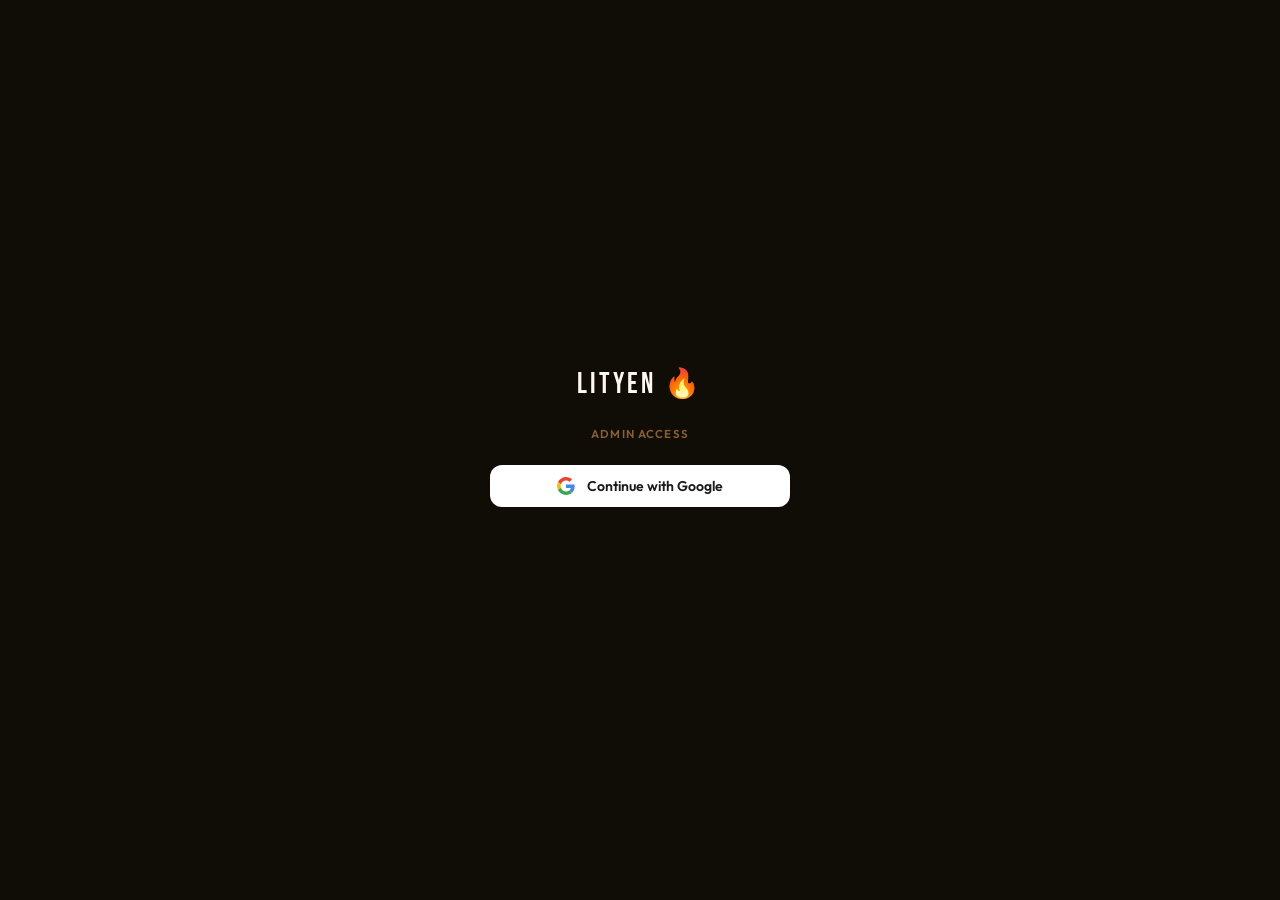
==== admin.html @ 9eb3f81e "Add files via upload" ====
<!DOCTYPE html>
<html lang="en">
<head>
<meta charset="UTF-8">
<meta name="viewport" content="width=device-width, initial-scale=1.0">
<title>lityen — admin</title>
<link href="https://fonts.googleapis.com/css2?family=Bebas+Neue&family=Outfit:wght@300;400;500;600;700&display=swap" rel="stylesheet">
<link rel="stylesheet" href="css/style.css">
<style>
  /* GATE */
  .gate {
    position: fixed; inset: 0; z-index: 999;
    background: var(--bg);
    display: flex; align-items: center; justify-content: center;
  }
  .gate-box {
    display: flex; flex-direction: column; align-items: center;
    gap: 1rem; width: 300px; text-align: center;
  }
  .gate-logo {
    font-family: 'Bebas Neue', sans-serif;
    font-size: 1.8rem; letter-spacing: 0.1em; margin-bottom: 0.5rem;
  }
  .gate-sub {
    font-size: 0.72rem; color: var(--text3);
    text-transform: uppercase; letter-spacing: 0.1em; font-weight: 600;
  }
  .google-btn {
    display: flex; align-items: center; justify-content: center; gap: 0.75rem;
    width: 100%; padding: 0.75rem 1.25rem;
    background: #fff; border: none; border-radius: 12px;
    color: #1a1a1a; font-family: 'Outfit', sans-serif;
    font-size: 0.88rem; font-weight: 600; cursor: pointer;
    transition: opacity 0.2s; margin-top: 0.5rem;
  }
  .google-btn:hover { opacity: 0.9; }
  .google-btn svg { flex-shrink: 0; }
  .gate-error {
    font-size: 0.72rem; color: var(--danger); min-height: 1em;
  }

  /* ADMIN UI */
  .main { padding: 1.5rem 1.75rem 3rem; position: relative; z-index: 1; }
  .admin-list { display: flex; flex-direction: column; gap: 0.5rem; }
  .admin-row {
    display: flex; align-items: center; gap: 0.9rem;
    background: var(--bg2); border: 1px solid var(--border);
    border-radius: 12px; padding: 0.7rem 0.9rem;
    transition: border-color 0.2s;
  }
  .admin-row:hover { border-color: var(--border-hover); }
  .admin-thumb {
    width: 54px; height: 54px; border-radius: 8px;
    background: var(--bg3); flex-shrink: 0;
    display: flex; align-items: center; justify-content: center;
    font-size: 1.3rem; overflow: hidden;
  }
  .admin-thumb img { width: 100%; height: 100%; object-fit: cover; }
  .admin-info { flex: 1; min-width: 0; }
  .admin-name { font-size: 0.86rem; font-weight: 600; white-space: nowrap; overflow: hidden; text-overflow: ellipsis; }
  .admin-meta { font-size: 0.68rem; color: var(--text3); margin-top: 0.15rem; }
  .admin-dots { display: flex; gap: 0.3rem; margin-top: 0.35rem; flex-wrap: wrap; }
  .dot { font-size: 0.58rem; padding: 0.08rem 0.42rem; border-radius: 100px; border: 1px solid var(--border); color: var(--text3); }
  .dot-litbuy { border-color: var(--orange-border); color: var(--orange); }
  .admin-actions { display: flex; gap: 0.4rem; flex-shrink: 0; }
  .user-pill {
    display: flex; align-items: center; gap: 0.5rem;
    font-size: 0.72rem; color: var(--text3);
  }
  .user-pill img { width: 24px; height: 24px; border-radius: 100px; }
  .signout-btn {
    font-size: 0.68rem; color: var(--text3); background: none;
    border: 1px solid var(--border); border-radius: 100px;
    padding: 0.2rem 0.6rem; cursor: pointer; transition: all 0.2s;
    font-family: 'Outfit', sans-serif;
  }
  .signout-btn:hover { color: var(--danger); border-color: rgba(255,94,125,0.3); }
</style>
</head>
<body>
<div class="orb-a"></div>
<div class="orb-b"></div>

<!-- GATE -->
<div class="gate" id="gate">
  <div class="gate-box">
    <div class="gate-logo">lityen 🔥</div>
    <div class="gate-sub">admin access</div>
    <button class="google-btn" id="googleBtn" onclick="signIn()">
      <svg width="18" height="18" viewBox="0 0 48 48">
        <path fill="#EA4335" d="M24 9.5c3.54 0 6.71 1.22 9.21 3.6l6.85-6.85C35.9 2.38 30.47 0 24 0 14.62 0 6.51 5.38 2.56 13.22l7.98 6.19C12.43 13.72 17.74 9.5 24 9.5z"/>
        <path fill="#4285F4" d="M46.98 24.55c0-1.57-.15-3.09-.38-4.55H24v9.02h12.94c-.58 2.96-2.26 5.48-4.78 7.18l7.73 6c4.51-4.18 7.09-10.36 7.09-17.65z"/>
        <path fill="#FBBC05" d="M10.53 28.59c-.48-1.45-.76-2.99-.76-4.59s.27-3.14.76-4.59l-7.98-6.19C.92 16.46 0 20.12 0 24c0 3.88.92 7.54 2.56 10.78l7.97-6.19z"/>
        <path fill="#34A853" d="M24 48c6.48 0 11.93-2.13 15.89-5.81l-7.73-6c-2.18 1.48-4.97 2.35-8.16 2.35-6.26 0-11.57-4.22-13.47-9.91l-7.98 6.19C6.51 42.62 14.62 48 24 48z"/>
      </svg>
      Continue with Google
    </button>
    <div class="gate-error" id="gateError"></div>
  </div>
</div>

<!-- ADMIN UI -->
<div id="adminUI" style="display:none">
  <header class="header">
    <div class="header-inner">
      <a href="index.html" class="logo">lityen 🔥</a>
      <div class="header-right">
        <div class="user-pill">
          <img id="userAvatar" src="" alt="">
          <button class="signout-btn" onclick="signOut()">sign out</button>
        </div>
        <a href="catalog.html" class="nav-link">view catalog ↗</a>
        <button class="btn btn-accent btn-sm" onclick="openModal()">+ add item</button>
      </div>
    </div>
  </header>

  <main class="main">
    <div class="admin-list" id="adminList">
      <div class="loading-state"><div class="spinner"></div><span>loading...</span></div>
    </div>
  </main>

  <!-- MODAL -->
  <div class="overlay" id="overlay">
    <div class="modal">
      <div class="modal-title" id="modalTitle">Add item</div>

      <div class="form-row">
        <div class="field"><label>Name *</label><input id="f-name" type="text" placeholder="Jordan 4 Bred Reimagined"></div>
        <div class="field"><label>Category *</label>
          <select id="f-cat">
            <option>Shoes</option><option>Hoodies</option><option>Tops</option>
            <option>Pants</option><option>Jackets</option><option>Bags</option>
            <option>Accessories</option><option>Other</option>
          </select>
        </div>
      </div>

      <div class="form-row">
        <div class="field"><label>Price</label><input id="f-price" type="text" placeholder="¥320"></div>
        <div class="field"><label>Tags (comma separated)</label><input id="f-tags" type="text" placeholder="nike, jordan, fire"></div>
      </div>

      <div class="field"><label>Litbuy Link</label><input id="f-litbuy" type="text" placeholder="https://litbuy.com/..."></div>
      <div class="form-row">
        <div class="field"><label>Weidian Link</label><input id="f-weidian" type="text" placeholder="https://weidian.com/..."></div>
        <div class="field"><label>Taobao Link</label><input id="f-taobao" type="text" placeholder="https://item.taobao.com/..."></div>
      </div>
      <div class="field"><label>1688 Link</label><input id="f-1688" type="text" placeholder="https://detail.1688.com/..."></div>
      <div class="field"><label>Main image URL</label><input id="f-img" type="text" placeholder="https://..."></div>
      <div class="field"><label>QC image URLs (one per line)</label><textarea id="f-qc" placeholder="https://...&#10;https://..."></textarea></div>
      <div class="field"><label>Notes</label><textarea id="f-notes" placeholder="TTS, great quality, ships in 3-5 days..."></textarea></div>

      <div class="form-row">
        <div class="field"><label>New drop badge?</label>
          <select id="f-new"><option value="false">No</option><option value="true">Yes</option></select>
        </div>
        <div class="field"><label>Seen on video?</label>
          <select id="f-seen"><option value="false">No</option><option value="true">Yes 🎬</option></select>
        </div>
      </div>

      <div class="modal-actions">
        <button class="btn btn-danger" id="deleteBtn" style="display:none;margin-right:auto" onclick="deleteItem()">delete</button>
        <button class="btn btn-outline" onclick="closeModal()">cancel</button>
        <button class="btn btn-accent" id="saveBtn" onclick="saveItem()">save item</button>
      </div>
    </div>
  </div>
</div>

<script type="module">
import { initializeApp } from "https://www.gstatic.com/firebasejs/11.0.0/firebase-app.js";
import {
  getAuth, GoogleAuthProvider, signInWithPopup, signOut as fbSignOut, onAuthStateChanged
} from "https://www.gstatic.com/firebasejs/11.0.0/firebase-auth.js";
import {
  getFirestore, collection, getDocs, addDoc, updateDoc, deleteDoc,
  doc, query, orderBy, serverTimestamp
} from "https://www.gstatic.com/firebasejs/11.0.0/firebase-firestore.js";

const ALLOWED_EMAIL = 'yani.abdelli6@gmail.com';

const app = initializeApp({
  apiKey: "AIzaSyBo-hOtlG2aptuJ71LCoAd1BgVUINg3uvE",
  authDomain: "lityenn.firebaseapp.com",
  projectId: "lityenn",
  storageBucket: "lityenn.firebasestorage.app",
  messagingSenderId: "1074230941679",
  appId: "1:1074230941679:web:03091885d3e62d4b0a881a"
});

const auth = getAuth(app);
const db   = getFirestore(app);
const provider = new GoogleAuthProvider();

let items = [];
let editingId = null;

// Auth state
onAuthStateChanged(auth, user => {
  if (user && user.email === ALLOWED_EMAIL) {
    document.getElementById('gate').style.display = 'none';
    document.getElementById('adminUI').style.display = 'block';
    document.getElementById('userAvatar').src = user.photoURL || '';
    loadItems();
  } else if (user) {
    // wrong account
    fbSignOut(auth);
    document.getElementById('gateError').textContent = 'Access denied. Wrong Google account.';
  } else {
    document.getElementById('gate').style.display = 'flex';
    document.getElementById('adminUI').style.display = 'none';
  }
});

window.signIn = async () => {
  try {
    document.getElementById('gateError').textContent = '';
    await signInWithPopup(auth, provider);
  } catch(e) {
    document.getElementById('gateError').textContent = 'Sign in failed. Try again.';
  }
};

window.signOut = () => fbSignOut(auth);

async function loadItems() {
  try {
    const snap = await getDocs(query(collection(db, 'items'), orderBy('createdAt', 'desc')));
    items = snap.docs.map(d => ({ id: d.id, ...d.data() }));
    renderList();
  } catch(e) {
    document.getElementById('adminList').innerHTML =
      `<div class="loading-state" style="color:var(--danger)">Error: ${e.message}</div>`;
  }
}

function renderList() {
  const el = document.getElementById('adminList');
  if (!items.length) {
    el.innerHTML = `<div class="loading-state">no items yet — add your first drop!</div>`;
    return;
  }
  el.innerHTML = items.map(item => `
    <div class="admin-row">
      <div class="admin-thumb">
        ${item.img ? `<img src="${item.img}" alt="">` : '📦'}
      </div>
      <div class="admin-info">
        <div class="admin-name">${item.name}</div>
        <div class="admin-meta">${item.category || '—'} · ${item.price || 'no price'}</div>
        <div class="admin-dots">
          ${item.litbuy     ? `<span class="dot dot-litbuy">litbuy</span>` : ''}
          ${item.weidian    ? `<span class="dot">weidian</span>` : ''}
          ${item.taobao     ? `<span class="dot">taobao</span>`  : ''}
          ${item._1688      ? `<span class="dot">1688</span>`    : ''}
          ${item.isNew      ? `<span class="dot">new</span>`     : ''}
          ${item.seenOnVideo ? `<span class="dot">🎬</span>`    : ''}
        </div>
      </div>
      <div class="admin-actions">
        <a class="btn btn-outline btn-sm" href="item.html?id=${item.id}" target="_blank">view ↗</a>
        <button class="btn btn-sm" style="border:1px solid var(--accent-border);color:var(--accent);background:transparent"
          onclick="openEdit('${item.id}')">edit</button>
      </div>
    </div>
  `).join('');
}

window.openModal = () => {
  editingId = null;
  document.getElementById('modalTitle').textContent = 'Add item';
  document.getElementById('deleteBtn').style.display = 'none';
  ['f-name','f-price','f-tags','f-litbuy','f-weidian','f-taobao','f-1688','f-img','f-qc','f-notes'].forEach(id => {
    document.getElementById(id).value = '';
  });
  document.getElementById('f-cat').value  = 'Shoes';
  document.getElementById('f-new').value  = 'false';
  document.getElementById('f-seen').value = 'false';
  document.getElementById('overlay').classList.add('open');
};

window.openEdit = (id) => {
  editingId = id;
  const item = items.find(i => i.id === id);
  document.getElementById('modalTitle').textContent = 'Edit item';
  document.getElementById('deleteBtn').style.display = 'block';
  document.getElementById('f-name').value    = item.name    || '';
  document.getElementById('f-cat').value     = item.category|| 'Shoes';
  document.getElementById('f-price').value   = item.price   || '';
  document.getElementById('f-tags').value    = (item.tags   || []).join(', ');
  document.getElementById('f-litbuy').value  = item.litbuy  || '';
  document.getElementById('f-weidian').value = item.weidian || '';
  document.getElementById('f-taobao').value  = item.taobao  || '';
  document.getElementById('f-1688').value    = item._1688   || '';
  document.getElementById('f-img').value     = item.img     || '';
  document.getElementById('f-qc').value      = (item.qc     || []).join('\n');
  document.getElementById('f-notes').value   = item.notes   || '';
  document.getElementById('f-new').value     = String(item.isNew       || false);
  document.getElementById('f-seen').value    = String(item.seenOnVideo || false);
  document.getElementById('overlay').classList.add('open');
};

window.closeModal = () => document.getElementById('overlay').classList.remove('open');

window.saveItem = async () => {
  const name = document.getElementById('f-name').value.trim();
  if (!name) { alert('Name is required'); return; }
  const btn = document.getElementById('saveBtn');
  btn.textContent = 'saving…'; btn.disabled = true;

  const data = {
    name,
    category:    document.getElementById('f-cat').value,
    price:       document.getElementById('f-price').value.trim(),
    tags:        document.getElementById('f-tags').value.split(',').map(t => t.trim()).filter(Boolean),
    litbuy:      document.getElementById('f-litbuy').value.trim(),
    weidian:     document.getElementById('f-weidian').value.trim(),
    taobao:      document.getElementById('f-taobao').value.trim(),
    _1688:       document.getElementById('f-1688').value.trim(),
    img:         document.getElementById('f-img').value.trim(),
    qc:          document.getElementById('f-qc').value.split('\n').map(u => u.trim()).filter(Boolean),
    notes:       document.getElementById('f-notes').value.trim(),
    isNew:       document.getElementById('f-new').value  === 'true',
    seenOnVideo: document.getElementById('f-seen').value === 'true',
  };

  try {
    if (editingId) {
      await updateDoc(doc(db, 'items', editingId), data);
    } else {
      await addDoc(collection(db, 'items'), { ...data, createdAt: serverTimestamp() });
    }
    closeModal();
    await loadItems();
  } catch(e) { alert('Error: ' + e.message); }

  btn.textContent = 'save item'; btn.disabled = false;
};

window.deleteItem = async () => {
  if (!confirm('Delete this item?')) return;
  try {
    await deleteDoc(doc(db, 'items', editingId));
    closeModal();
    await loadItems();
  } catch(e) { alert('Error: ' + e.message); }
};

document.getElementById('overlay').addEventListener('click', e => {
  if (e.target === e.currentTarget) closeModal();
});
</script>
</body>
</html>
---- css/style.css ----
@import url('https://fonts.googleapis.com/css2?family=Bebas+Neue&family=Outfit:wght@300;400;500;600;700&display=swap');

*, *::before, *::after { box-sizing: border-box; margin: 0; padding: 0; }

:root {
  --bg:      #100c06;
  --bg2:     #1a1408;
  --bg3:     #231b0a;
  --bg4:     #2e230c;
  --border:       rgba(255, 190, 80, 0.12);
  --border-hover: rgba(255, 190, 80, 0.40);
  --accent:       #ffb830;
  --accent-dim:   rgba(255, 184, 48, 0.14);
  --accent-border:rgba(255, 184, 48, 0.35);
  --text:    #fff8ee;
  --text2:   #c8a060;
  --text3:   #8a6030;
  --danger:  #ff5e7d;
  --success: #4dffa0;
  --orange:  #ff6b1a;
  --orange-bg:    rgba(255, 107, 26, 0.13);
  --orange-border:rgba(255, 107, 26, 0.35);
}

html { scroll-behavior: smooth; }

body {
  font-family: 'Outfit', sans-serif;
  background: var(--bg);
  color: var(--text);
  min-height: 100vh;
  overflow-x: hidden;
}

/* grain overlay */
body::before {
  content: '';
  position: fixed; inset: 0; z-index: 0; pointer-events: none;
  background-image: url("data:image/svg+xml,%3Csvg xmlns='http://www.w3.org/2000/svg' width='200' height='200'%3E%3Cfilter id='n'%3E%3CfeTurbulence type='fractalNoise' baseFrequency='0.9' numOctaves='4' stitchTiles='stitch'/%3E%3C/filter%3E%3Crect width='200' height='200' filter='url(%23n)' opacity='0.04'/%3E%3C/svg%3E");
}

.orb-a {
  position: fixed; top: -200px; left: -150px;
  width: 700px; height: 700px; border-radius: 50%;
  background: radial-gradient(circle, rgba(255,140,20,0.12) 0%, transparent 65%);
  pointer-events: none; z-index: 0;
}
.orb-b {
  position: fixed; bottom: -200px; right: -150px;
  width: 650px; height: 650px; border-radius: 50%;
  background: radial-gradient(circle, rgba(255,60,0,0.09) 0%, transparent 65%);
  pointer-events: none; z-index: 0;
}

/* ── HEADER ── */
.header {
  position: sticky; top: 0; z-index: 100;
  background: rgba(16,12,6,0.90);
  backdrop-filter: blur(20px);
  border-bottom: 1px solid var(--border);
}
.header-inner {
  display: flex; align-items: center; justify-content: space-between;
  padding: 0 1.75rem; height: 58px;
}
.logo {
  font-family: 'Bebas Neue', sans-serif;
  font-size: 1.55rem; letter-spacing: 0.09em;
  color: var(--text); text-decoration: none; line-height: 1;
}
.header-right { display: flex; align-items: center; gap: 1.25rem; }
.nav-link {
  font-size: 0.74rem; font-weight: 500;
  color: var(--text3); text-decoration: none; transition: color 0.2s;
}
.nav-link:hover { color: var(--accent); }

/* ── BUTTONS ── */
.btn {
  display: inline-flex; align-items: center; justify-content: center; gap: 0.4rem;
  font-family: 'Outfit', sans-serif; font-size: 0.8rem; font-weight: 600;
  padding: 0.55rem 1.3rem; border-radius: 100px; cursor: pointer;
  transition: all 0.2s; text-decoration: none; letter-spacing: 0.02em; border: none;
}
.btn-accent  { background: var(--accent); color: #100c06; }
.btn-accent:hover { opacity: 0.85; }
.btn-outline { background: transparent; border: 1px solid var(--border); color: var(--text2); }
.btn-outline:hover { border-color: var(--border-hover); color: var(--text); }
.btn-orange  { background: var(--orange-bg); border: 1px solid var(--orange-border); color: var(--orange); }
.btn-orange:hover { background: rgba(255,107,26,0.22); }
.btn-danger  { background: transparent; border: 1px solid rgba(255,94,125,0.3); color: var(--danger); }
.btn-danger:hover { background: rgba(255,94,125,0.1); }
.btn-sm { font-size: 0.7rem; padding: 0.28rem 0.7rem; }

/* ── SPINNER ── */
.spinner {
  width: 22px; height: 22px;
  border: 2px solid var(--border); border-top-color: var(--accent);
  border-radius: 50%; animation: spin 0.7s linear infinite; flex-shrink: 0;
}
@keyframes spin { to { transform: rotate(360deg); } }
.loading-state {
  display: flex; flex-direction: column; align-items: center;
  gap: 0.75rem; padding: 5rem 1rem;
  color: var(--text3); font-size: 0.8rem;
}

@keyframes fadeUp {
  from { opacity: 0; transform: translateY(14px); }
  to   { opacity: 1; transform: translateY(0); }
}


/* ── FORM FIELDS ── */
.field { margin-bottom: 0.8rem; }
.field label {
  display: block; font-size: 0.64rem; font-weight: 600;
  color: var(--text3); margin-bottom: 0.3rem;
  text-transform: uppercase; letter-spacing: 0.08em;
}
.field input, .field select, .field textarea {
  width: 100%; background: var(--bg3); border: 1px solid var(--border);
  border-radius: 10px; color: var(--text);
  font-family: 'Outfit', sans-serif; font-size: 0.84rem;
  padding: 0.52rem 0.85rem; outline: none; transition: border-color 0.2s;
}
.field input:focus, .field select:focus, .field textarea:focus { border-color: var(--accent); }
.field textarea { resize: vertical; min-height: 75px; }
.field select option { background: var(--bg2); }
.form-row { display: grid; grid-template-columns: 1fr 1fr; gap: 0.75rem; }

/* ── MODAL ── */
.overlay {
  display: none; position: fixed; inset: 0; z-index: 200;
  background: rgba(0,0,0,0.82); backdrop-filter: blur(10px);
  align-items: center; justify-content: center; padding: 1rem;
}
.overlay.open { display: flex; }
.modal {
  background: var(--bg2); border: 1px solid var(--border);
  border-radius: 18px; padding: 1.6rem;
  width: 100%; max-width: 540px; max-height: 90vh; overflow-y: auto;
}
.modal-title {
  font-family: 'Bebas Neue', sans-serif;
  font-size: 1.45rem; letter-spacing: 0.06em; margin-bottom: 1.1rem;
}
.modal-actions {
  display: flex; gap: 0.5rem; justify-content: flex-end;
  margin-top: 1.1rem; align-items: center;
}

/* ── GATE ── */
.gate {
  position: fixed; inset: 0; z-index: 999;
  background: var(--bg);
  display: flex; align-items: center; justify-content: center;
}
.gate-box {
  display: flex; flex-direction: column; align-items: center;
  gap: 0.8rem; width: 260px; text-align: center;
}
.gate-input {
  width: 100%; background: var(--bg3); border: 1px solid var(--border);
  border-radius: 12px; color: var(--text);
  font-family: 'Outfit', sans-serif; font-size: 0.9rem;
  padding: 0.65rem 1rem; outline: none; text-align: center; transition: border-color 0.2s;
}
.gate-input:focus { border-color: var(--accent); }
.gate-error { font-size: 0.7rem; color: var(--danger); min-height: 1em; }
.gate-label { font-size: 0.68rem; color: var(--text3); text-transform: uppercase; letter-spacing: 0.1em; font-weight: 600; }

@media (max-width: 600px) {
  .header-inner { padding: 0 1rem; }
  .form-row { grid-template-columns: 1fr; }
}
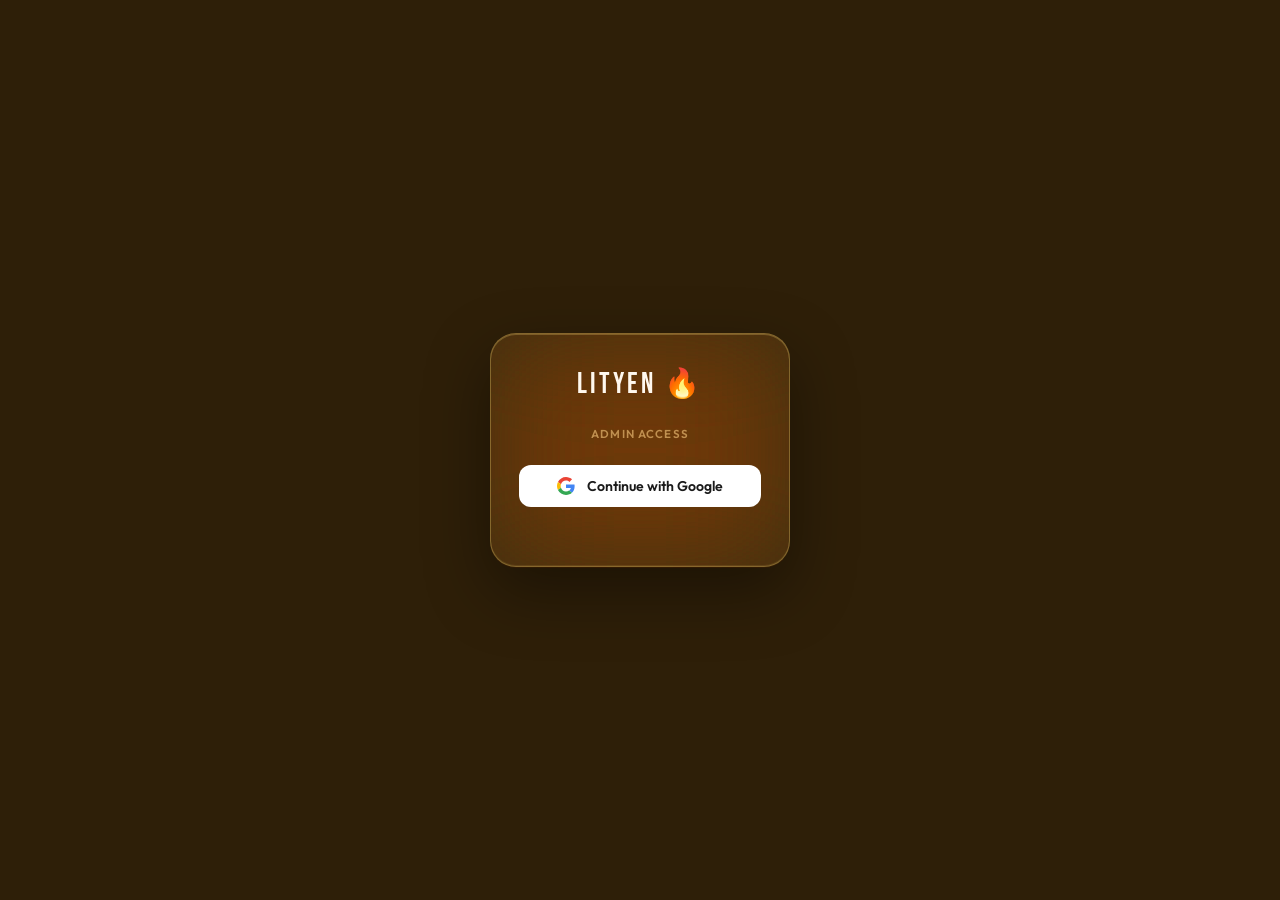
==== commit aa47721d: "Add files via upload" ====
--- a/admin.html
+++ b/admin.html
@@ -150,7 +150,7 @@
       <div class="field"><label>1688 Link</label><input id="f-1688" type="text" placeholder="https://detail.1688.com/..."></div>
       <div class="field"><label>Main image URL</label><input id="f-img" type="text" placeholder="https://..."></div>
       <div class="field"><label>QC image URLs (one per line)</label><textarea id="f-qc" placeholder="https://...&#10;https://..."></textarea></div>
-      <div class="field"><label>Notes</label><textarea id="f-notes" placeholder="TTS, great quality, ships in 3-5 days..."></textarea></div>
+      <div class="field"><label>Notes</label><textarea id="f-notes" rows="5" placeholder="TTS, great quality, ships in 3-5 days...&#10;Size up one for the boxy fit."></textarea></div>
 
       <div class="form-row">
         <div class="field"><label>New drop badge?</label>
@@ -354,4 +354,4 @@
 });
 </script>
 </body>
-</html>+</html>
--- a/css/style.css
+++ b/css/style.css
@@ -3,23 +3,23 @@
 *, *::before, *::after { box-sizing: border-box; margin: 0; padding: 0; }
 
 :root {
-  --bg:      #100c06;
-  --bg2:     #1a1408;
-  --bg3:     #231b0a;
-  --bg4:     #2e230c;
-  --border:       rgba(255, 190, 80, 0.12);
-  --border-hover: rgba(255, 190, 80, 0.40);
+  --bg:           #2e1f08;
+  --glass:        rgba(255, 220, 120, 0.10);
+  --glass-strong: rgba(255, 220, 120, 0.18);
+  --glass-hover:  rgba(255, 220, 120, 0.22);
+  --border:       rgba(255, 220, 120, 0.30);
+  --border-hover: rgba(255, 220, 120, 0.70);
   --accent:       #ffb830;
-  --accent-dim:   rgba(255, 184, 48, 0.14);
-  --accent-border:rgba(255, 184, 48, 0.35);
-  --text:    #fff8ee;
-  --text2:   #c8a060;
-  --text3:   #8a6030;
-  --danger:  #ff5e7d;
-  --success: #4dffa0;
-  --orange:  #ff6b1a;
-  --orange-bg:    rgba(255, 107, 26, 0.13);
-  --orange-border:rgba(255, 107, 26, 0.35);
+  --accent-dim:   rgba(255, 184, 48, 0.22);
+  --accent-border:rgba(255, 184, 48, 0.55);
+  --text:         #fff8ee;
+  --text2:        #f0c878;
+  --text3:        #c09050;
+  --danger:       #ff5e7d;
+  --success:      #4dffa0;
+  --orange:       #ff6b1a;
+  --orange-bg:    rgba(255, 107, 26, 0.18);
+  --orange-border:rgba(255, 107, 26, 0.50);
 }
 
 html { scroll-behavior: smooth; }
@@ -32,32 +32,43 @@
   overflow-x: hidden;
 }
 
-/* grain overlay */
+/* grain */
 body::before {
   content: '';
   position: fixed; inset: 0; z-index: 0; pointer-events: none;
   background-image: url("data:image/svg+xml,%3Csvg xmlns='http://www.w3.org/2000/svg' width='200' height='200'%3E%3Cfilter id='n'%3E%3CfeTurbulence type='fractalNoise' baseFrequency='0.9' numOctaves='4' stitchTiles='stitch'/%3E%3C/filter%3E%3Crect width='200' height='200' filter='url(%23n)' opacity='0.04'/%3E%3C/svg%3E");
 }
 
+/* orbs — bright enough to give glass something to blur against */
 .orb-a {
-  position: fixed; top: -200px; left: -150px;
-  width: 700px; height: 700px; border-radius: 50%;
-  background: radial-gradient(circle, rgba(255,140,20,0.12) 0%, transparent 65%);
+  position: fixed; top: -150px; left: -100px;
+  width: 800px; height: 800px; border-radius: 50%;
+  background: radial-gradient(circle, rgba(255,190,40,0.55) 0%, rgba(255,130,0,0.25) 40%, transparent 70%);
   pointer-events: none; z-index: 0;
 }
 .orb-b {
-  position: fixed; bottom: -200px; right: -150px;
-  width: 650px; height: 650px; border-radius: 50%;
-  background: radial-gradient(circle, rgba(255,60,0,0.09) 0%, transparent 65%);
+  position: fixed; bottom: -150px; right: -100px;
+  width: 750px; height: 750px; border-radius: 50%;
+  background: radial-gradient(circle, rgba(255,80,0,0.45) 0%, rgba(200,50,0,0.20) 40%, transparent 70%);
   pointer-events: none; z-index: 0;
 }
-
-/* ── HEADER ── */
+.orb-c {
+  position: fixed; top: 40%; left: 55%;
+  width: 500px; height: 500px; border-radius: 50%;
+  background: radial-gradient(circle, rgba(255,160,30,0.30) 0%, transparent 65%);
+  pointer-events: none; z-index: 0;
+}
+
+/* ── HEADER — iOS frosted bar ── */
 .header {
   position: sticky; top: 0; z-index: 100;
-  background: rgba(16,12,6,0.90);
-  backdrop-filter: blur(20px);
+  background: rgba(46,31,8,0.45);
+  backdrop-filter: blur(40px) saturate(2.5) brightness(1.3);
+  -webkit-backdrop-filter: blur(40px) saturate(2.5) brightness(1.3);
   border-bottom: 1px solid var(--border);
+  box-shadow:
+    0 1px 0 rgba(255,220,120,0.15),
+    0 4px 32px rgba(0,0,0,0.25);
 }
 .header-inner {
   display: flex; align-items: center; justify-content: space-between;
@@ -82,14 +93,20 @@
   padding: 0.55rem 1.3rem; border-radius: 100px; cursor: pointer;
   transition: all 0.2s; text-decoration: none; letter-spacing: 0.02em; border: none;
 }
-.btn-accent  { background: var(--accent); color: #100c06; }
-.btn-accent:hover { opacity: 0.85; }
-.btn-outline { background: transparent; border: 1px solid var(--border); color: var(--text2); }
-.btn-outline:hover { border-color: var(--border-hover); color: var(--text); }
-.btn-orange  { background: var(--orange-bg); border: 1px solid var(--orange-border); color: var(--orange); }
-.btn-orange:hover { background: rgba(255,107,26,0.22); }
-.btn-danger  { background: transparent; border: 1px solid rgba(255,94,125,0.3); color: var(--danger); }
-.btn-danger:hover { background: rgba(255,94,125,0.1); }
+.btn-accent { background: var(--accent); color: #1c1000; }
+.btn-accent:hover { opacity: 0.88; }
+.btn-outline {
+  background: var(--glass);
+  border: 1px solid var(--border);
+  color: var(--text2);
+  backdrop-filter: blur(20px) saturate(1.8);
+  -webkit-backdrop-filter: blur(20px) saturate(1.8);
+}
+.btn-outline:hover { background: var(--glass-hover); border-color: var(--border-hover); color: var(--text); }
+.btn-orange { background: var(--orange-bg); border: 1px solid var(--orange-border); color: var(--orange); }
+.btn-orange:hover { background: rgba(255,107,26,0.28); }
+.btn-danger { background: rgba(255,94,125,0.08); border: 1px solid rgba(255,94,125,0.35); color: var(--danger); }
+.btn-danger:hover { background: rgba(255,94,125,0.16); }
 .btn-sm { font-size: 0.7rem; padding: 0.28rem 0.7rem; }
 
 /* ── SPINNER ── */
@@ -104,12 +121,10 @@
   gap: 0.75rem; padding: 5rem 1rem;
   color: var(--text3); font-size: 0.8rem;
 }
-
 @keyframes fadeUp {
   from { opacity: 0; transform: translateY(14px); }
   to   { opacity: 1; transform: translateY(0); }
 }
-
 
 /* ── FORM FIELDS ── */
 .field { margin-bottom: 0.8rem; }
@@ -119,27 +134,42 @@
   text-transform: uppercase; letter-spacing: 0.08em;
 }
 .field input, .field select, .field textarea {
-  width: 100%; background: var(--bg3); border: 1px solid var(--border);
+  width: 100%;
+  background: var(--glass);
+  border: 1px solid var(--border);
   border-radius: 10px; color: var(--text);
   font-family: 'Outfit', sans-serif; font-size: 0.84rem;
-  padding: 0.52rem 0.85rem; outline: none; transition: border-color 0.2s;
-}
-.field input:focus, .field select:focus, .field textarea:focus { border-color: var(--accent); }
-.field textarea { resize: vertical; min-height: 75px; }
-.field select option { background: var(--bg2); }
+  padding: 0.52rem 0.85rem; outline: none; transition: all 0.2s;
+  backdrop-filter: blur(20px); -webkit-backdrop-filter: blur(20px);
+}
+.field input:focus, .field select:focus, .field textarea:focus {
+  border-color: var(--accent);
+  background: var(--glass-strong);
+  box-shadow: 0 0 0 3px rgba(255,184,48,0.12);
+}
+.field textarea { resize: vertical; min-height: 80px; }
+.field select option { background: #3a2a10; }
 .form-row { display: grid; grid-template-columns: 1fr 1fr; gap: 0.75rem; }
 
-/* ── MODAL ── */
+/* ── MODAL — iOS sheet ── */
 .overlay {
   display: none; position: fixed; inset: 0; z-index: 200;
-  background: rgba(0,0,0,0.82); backdrop-filter: blur(10px);
+  background: rgba(0,0,0,0.55);
+  backdrop-filter: blur(20px); -webkit-backdrop-filter: blur(20px);
   align-items: center; justify-content: center; padding: 1rem;
 }
 .overlay.open { display: flex; }
 .modal {
-  background: var(--bg2); border: 1px solid var(--border);
-  border-radius: 18px; padding: 1.6rem;
+  background: rgba(46,31,8,0.55);
+  backdrop-filter: blur(60px) saturate(2.5) brightness(1.4);
+  -webkit-backdrop-filter: blur(60px) saturate(2.5) brightness(1.4);
+  border: 1px solid var(--border);
+  border-radius: 22px; padding: 1.6rem;
   width: 100%; max-width: 540px; max-height: 90vh; overflow-y: auto;
+  box-shadow:
+    0 30px 80px rgba(0,0,0,0.45),
+    inset 0 1px 0 rgba(255,220,120,0.20),
+    inset 0 -1px 0 rgba(255,220,120,0.08);
 }
 .modal-title {
   font-family: 'Bebas Neue', sans-serif;
@@ -150,7 +180,7 @@
   margin-top: 1.1rem; align-items: center;
 }
 
-/* ── GATE ── */
+/* ── GATE — iOS card ── */
 .gate {
   position: fixed; inset: 0; z-index: 999;
   background: var(--bg);
@@ -158,19 +188,36 @@
 }
 .gate-box {
   display: flex; flex-direction: column; align-items: center;
-  gap: 0.8rem; width: 260px; text-align: center;
+  gap: 0.9rem; width: 290px; text-align: center;
+  background: rgba(255,220,120,0.08);
+  border: 1px solid var(--border);
+  border-radius: 26px; padding: 2rem 1.75rem;
+  backdrop-filter: blur(60px) saturate(2.5) brightness(1.5);
+  -webkit-backdrop-filter: blur(60px) saturate(2.5) brightness(1.5);
+  box-shadow:
+    0 24px 64px rgba(0,0,0,0.4),
+    inset 0 1px 0 rgba(255,220,120,0.25),
+    inset 0 -1px 0 rgba(255,220,120,0.10);
 }
 .gate-input {
-  width: 100%; background: var(--bg3); border: 1px solid var(--border);
+  width: 100%;
+  background: var(--glass);
+  border: 1px solid var(--border);
   border-radius: 12px; color: var(--text);
   font-family: 'Outfit', sans-serif; font-size: 0.9rem;
-  padding: 0.65rem 1rem; outline: none; text-align: center; transition: border-color 0.2s;
-}
-.gate-input:focus { border-color: var(--accent); }
+  padding: 0.65rem 1rem; outline: none; text-align: center;
+  transition: all 0.2s;
+  backdrop-filter: blur(20px); -webkit-backdrop-filter: blur(20px);
+}
+.gate-input:focus {
+  border-color: var(--accent);
+  background: var(--glass-strong);
+  box-shadow: 0 0 0 3px rgba(255,184,48,0.15);
+}
 .gate-error { font-size: 0.7rem; color: var(--danger); min-height: 1em; }
 .gate-label { font-size: 0.68rem; color: var(--text3); text-transform: uppercase; letter-spacing: 0.1em; font-weight: 600; }
 
 @media (max-width: 600px) {
   .header-inner { padding: 0 1rem; }
   .form-row { grid-template-columns: 1fr; }
-}+}
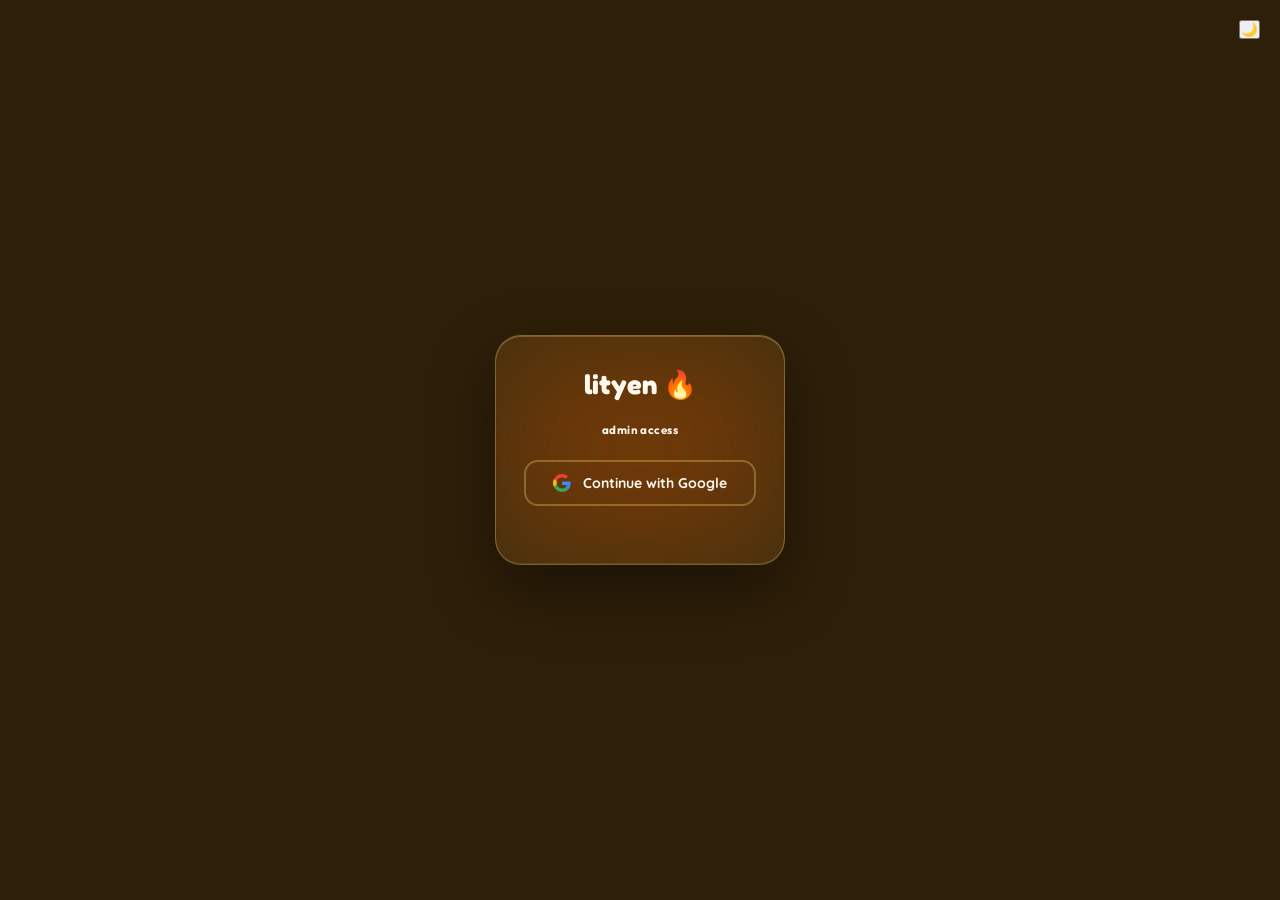
==== commit acb5c701: "Add files via upload" ====
--- a/admin.html
+++ b/admin.html
@@ -4,85 +4,62 @@
 <meta charset="UTF-8">
 <meta name="viewport" content="width=device-width, initial-scale=1.0">
 <title>lityen — admin</title>
-<link href="https://fonts.googleapis.com/css2?family=Bebas+Neue&family=Outfit:wght@300;400;500;600;700&display=swap" rel="stylesheet">
+<link href="https://fonts.googleapis.com/css2?family=Fredoka:wght@500;600;700&family=Quicksand:wght@400;500;600;700&display=swap" rel="stylesheet">
 <link rel="stylesheet" href="css/style.css">
 <style>
-  /* GATE */
-  .gate {
-    position: fixed; inset: 0; z-index: 999;
-    background: var(--bg);
-    display: flex; align-items: center; justify-content: center;
-  }
-  .gate-box {
-    display: flex; flex-direction: column; align-items: center;
-    gap: 1rem; width: 300px; text-align: center;
-  }
-  .gate-logo {
-    font-family: 'Bebas Neue', sans-serif;
-    font-size: 1.8rem; letter-spacing: 0.1em; margin-bottom: 0.5rem;
-  }
-  .gate-sub {
-    font-size: 0.72rem; color: var(--text3);
-    text-transform: uppercase; letter-spacing: 0.1em; font-weight: 600;
-  }
+  .gate-logo { font-family: 'Fredoka', sans-serif; font-size: 1.7rem; font-weight: 700; margin-bottom: 0.4rem; }
+  .gate-sub { font-size: 0.72rem; color: var(--ink-soft); font-weight: 700; letter-spacing: 0.04em; }
   .google-btn {
     display: flex; align-items: center; justify-content: center; gap: 0.75rem;
     width: 100%; padding: 0.75rem 1.25rem;
-    background: #fff; border: none; border-radius: 12px;
-    color: #1a1a1a; font-family: 'Outfit', sans-serif;
-    font-size: 0.88rem; font-weight: 600; cursor: pointer;
-    transition: opacity 0.2s; margin-top: 0.5rem;
-  }
-  .google-btn:hover { opacity: 0.9; }
+    background: var(--card); border: 2px solid var(--border); border-radius: 14px;
+    color: var(--ink); font-family: 'Quicksand', sans-serif;
+    font-size: 0.88rem; font-weight: 700; cursor: pointer;
+    transition: border-color 0.2s; margin-top: 0.5rem;
+  }
+  .google-btn:hover { border-color: var(--lavender-dark); }
   .google-btn svg { flex-shrink: 0; }
-  .gate-error {
-    font-size: 0.72rem; color: var(--danger); min-height: 1em;
-  }
-
-  /* ADMIN UI */
-  .main { padding: 1.5rem 1.75rem 3rem; position: relative; z-index: 1; }
-  .admin-list { display: flex; flex-direction: column; gap: 0.5rem; }
+  .gate-error { font-size: 0.72rem; color: var(--danger); min-height: 1em; font-weight: 600; }
+
+  .main { padding: 1.5rem 1.5rem 3rem; position: relative; z-index: 1; }
+  .admin-list { display: flex; flex-direction: column; gap: 0.6rem; }
   .admin-row {
     display: flex; align-items: center; gap: 0.9rem;
-    background: var(--bg2); border: 1px solid var(--border);
-    border-radius: 12px; padding: 0.7rem 0.9rem;
+    background: var(--card); border: 2px solid var(--border);
+    border-radius: 18px; padding: 0.75rem 0.9rem;
     transition: border-color 0.2s;
   }
-  .admin-row:hover { border-color: var(--border-hover); }
+  .admin-row:hover { border-color: var(--lavender-dark); }
   .admin-thumb {
-    width: 54px; height: 54px; border-radius: 8px;
-    background: var(--bg3); flex-shrink: 0;
+    width: 54px; height: 54px; border-radius: 12px;
+    background: var(--bg); flex-shrink: 0;
     display: flex; align-items: center; justify-content: center;
     font-size: 1.3rem; overflow: hidden;
   }
   .admin-thumb img { width: 100%; height: 100%; object-fit: cover; }
   .admin-info { flex: 1; min-width: 0; }
-  .admin-name { font-size: 0.86rem; font-weight: 600; white-space: nowrap; overflow: hidden; text-overflow: ellipsis; }
-  .admin-meta { font-size: 0.68rem; color: var(--text3); margin-top: 0.15rem; }
+  .admin-name { font-size: 0.88rem; font-weight: 700; white-space: nowrap; overflow: hidden; text-overflow: ellipsis; }
+  .admin-meta { font-size: 0.7rem; color: var(--ink-soft); font-weight: 600; margin-top: 0.15rem; }
   .admin-dots { display: flex; gap: 0.3rem; margin-top: 0.35rem; flex-wrap: wrap; }
-  .dot { font-size: 0.58rem; padding: 0.08rem 0.42rem; border-radius: 100px; border: 1px solid var(--border); color: var(--text3); }
-  .dot-litbuy { border-color: var(--orange-border); color: var(--orange); }
+  .dot { font-size: 0.6rem; font-weight: 700; padding: 0.1rem 0.5rem; border-radius: 100px; background: var(--bg); color: var(--ink-soft); }
+  .dot-litbuy { background: var(--lavender); color: #fff; }
   .admin-actions { display: flex; gap: 0.4rem; flex-shrink: 0; }
-  .user-pill {
-    display: flex; align-items: center; gap: 0.5rem;
-    font-size: 0.72rem; color: var(--text3);
-  }
-  .user-pill img { width: 24px; height: 24px; border-radius: 100px; }
+  .user-pill { display: flex; align-items: center; gap: 0.5rem; font-size: 0.72rem; color: var(--ink-soft); font-weight: 600; }
+  .user-pill img { width: 26px; height: 26px; border-radius: 100px; }
   .signout-btn {
-    font-size: 0.68rem; color: var(--text3); background: none;
-    border: 1px solid var(--border); border-radius: 100px;
-    padding: 0.2rem 0.6rem; cursor: pointer; transition: all 0.2s;
-    font-family: 'Outfit', sans-serif;
-  }
-  .signout-btn:hover { color: var(--danger); border-color: rgba(255,94,125,0.3); }
+    font-size: 0.7rem; font-weight: 700; color: var(--ink-soft); background: var(--card);
+    border: 2px solid var(--border); border-radius: 100px;
+    padding: 0.25rem 0.65rem; cursor: pointer; transition: all 0.15s;
+    font-family: 'Quicksand', sans-serif;
+  }
+  .signout-btn:hover { color: var(--danger); border-color: rgba(255,107,138,0.4); }
 </style>
 </head>
 <body>
-<div class="orb-a"></div>
-<div class="orb-b"></div>
 
 <!-- GATE -->
 <div class="gate" id="gate">
+  <button class="theme-toggle" id="themeToggle" aria-label="Toggle dark mode" style="position:fixed;top:1.25rem;right:1.25rem">🌙</button>
   <div class="gate-box">
     <div class="gate-logo">lityen 🔥</div>
     <div class="gate-sub">admin access</div>
@@ -105,6 +82,7 @@
     <div class="header-inner">
       <a href="index.html" class="logo">lityen 🔥</a>
       <div class="header-right">
+        <button class="theme-toggle" id="themeToggleAdmin" aria-label="Toggle dark mode">🌙</button>
         <div class="user-pill">
           <img id="userAvatar" src="" alt="">
           <button class="signout-btn" onclick="signOut()">sign out</button>
@@ -198,7 +176,6 @@
 let items = [];
 let editingId = null;
 
-// Auth state
 onAuthStateChanged(auth, user => {
   if (user && user.email === ALLOWED_EMAIL) {
     document.getElementById('gate').style.display = 'none';
@@ -206,7 +183,6 @@
     document.getElementById('userAvatar').src = user.photoURL || '';
     loadItems();
   } else if (user) {
-    // wrong account
     fbSignOut(auth);
     document.getElementById('gateError').textContent = 'Access denied. Wrong Google account.';
   } else {
@@ -262,7 +238,7 @@
       </div>
       <div class="admin-actions">
         <a class="btn btn-outline btn-sm" href="item.html?id=${item.id}" target="_blank">view ↗</a>
-        <button class="btn btn-sm" style="border:1px solid var(--accent-border);color:var(--accent);background:transparent"
+        <button class="btn btn-sm" style="border:2px solid var(--lavender-dark);color:var(--lavender-dark);background:#fff"
           onclick="openEdit('${item.id}')">edit</button>
       </div>
     </div>
@@ -353,5 +329,37 @@
   if (e.target === e.currentTarget) closeModal();
 });
 </script>
+
+<script>
+(function() {
+  const saved = localStorage.getItem('lityen-theme');
+  const prefersDark = window.matchMedia('(prefers-color-scheme: dark)').matches;
+  const theme = saved || (prefersDark ? 'dark' : 'light');
+  document.documentElement.setAttribute('data-theme', theme);
+
+  function syncButtons() {
+    const current = document.documentElement.getAttribute('data-theme');
+    const icon = current === 'dark' ? '☀️' : '🌙';
+    ['themeToggle', 'themeToggleAdmin'].forEach(id => {
+      const btn = document.getElementById(id);
+      if (btn) btn.textContent = icon;
+    });
+  }
+  syncButtons();
+
+  function toggleTheme() {
+    const current = document.documentElement.getAttribute('data-theme');
+    const next = current === 'dark' ? 'light' : 'dark';
+    document.documentElement.setAttribute('data-theme', next);
+    localStorage.setItem('lityen-theme', next);
+    syncButtons();
+  }
+
+  ['themeToggle', 'themeToggleAdmin'].forEach(id => {
+    const btn = document.getElementById(id);
+    if (btn) btn.addEventListener('click', toggleTheme);
+  });
+})();
+</script>
 </body>
 </html>
